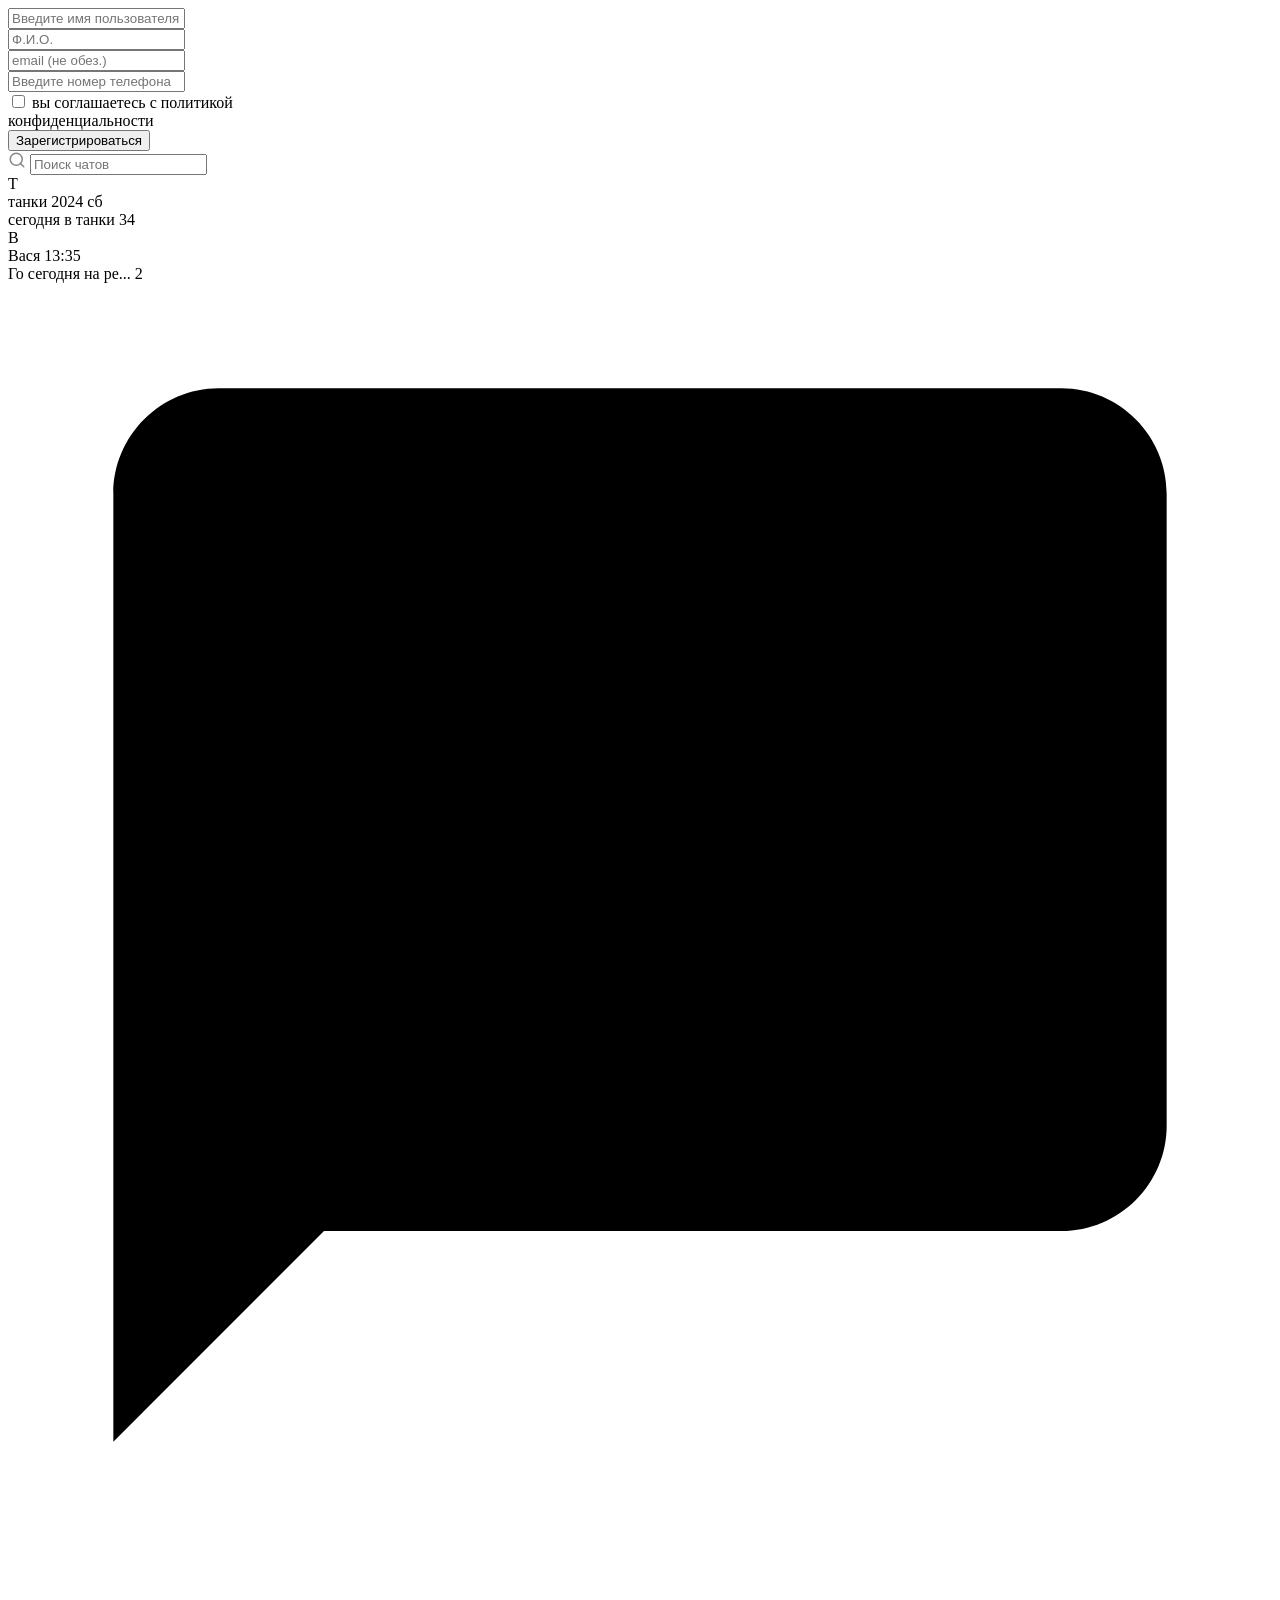
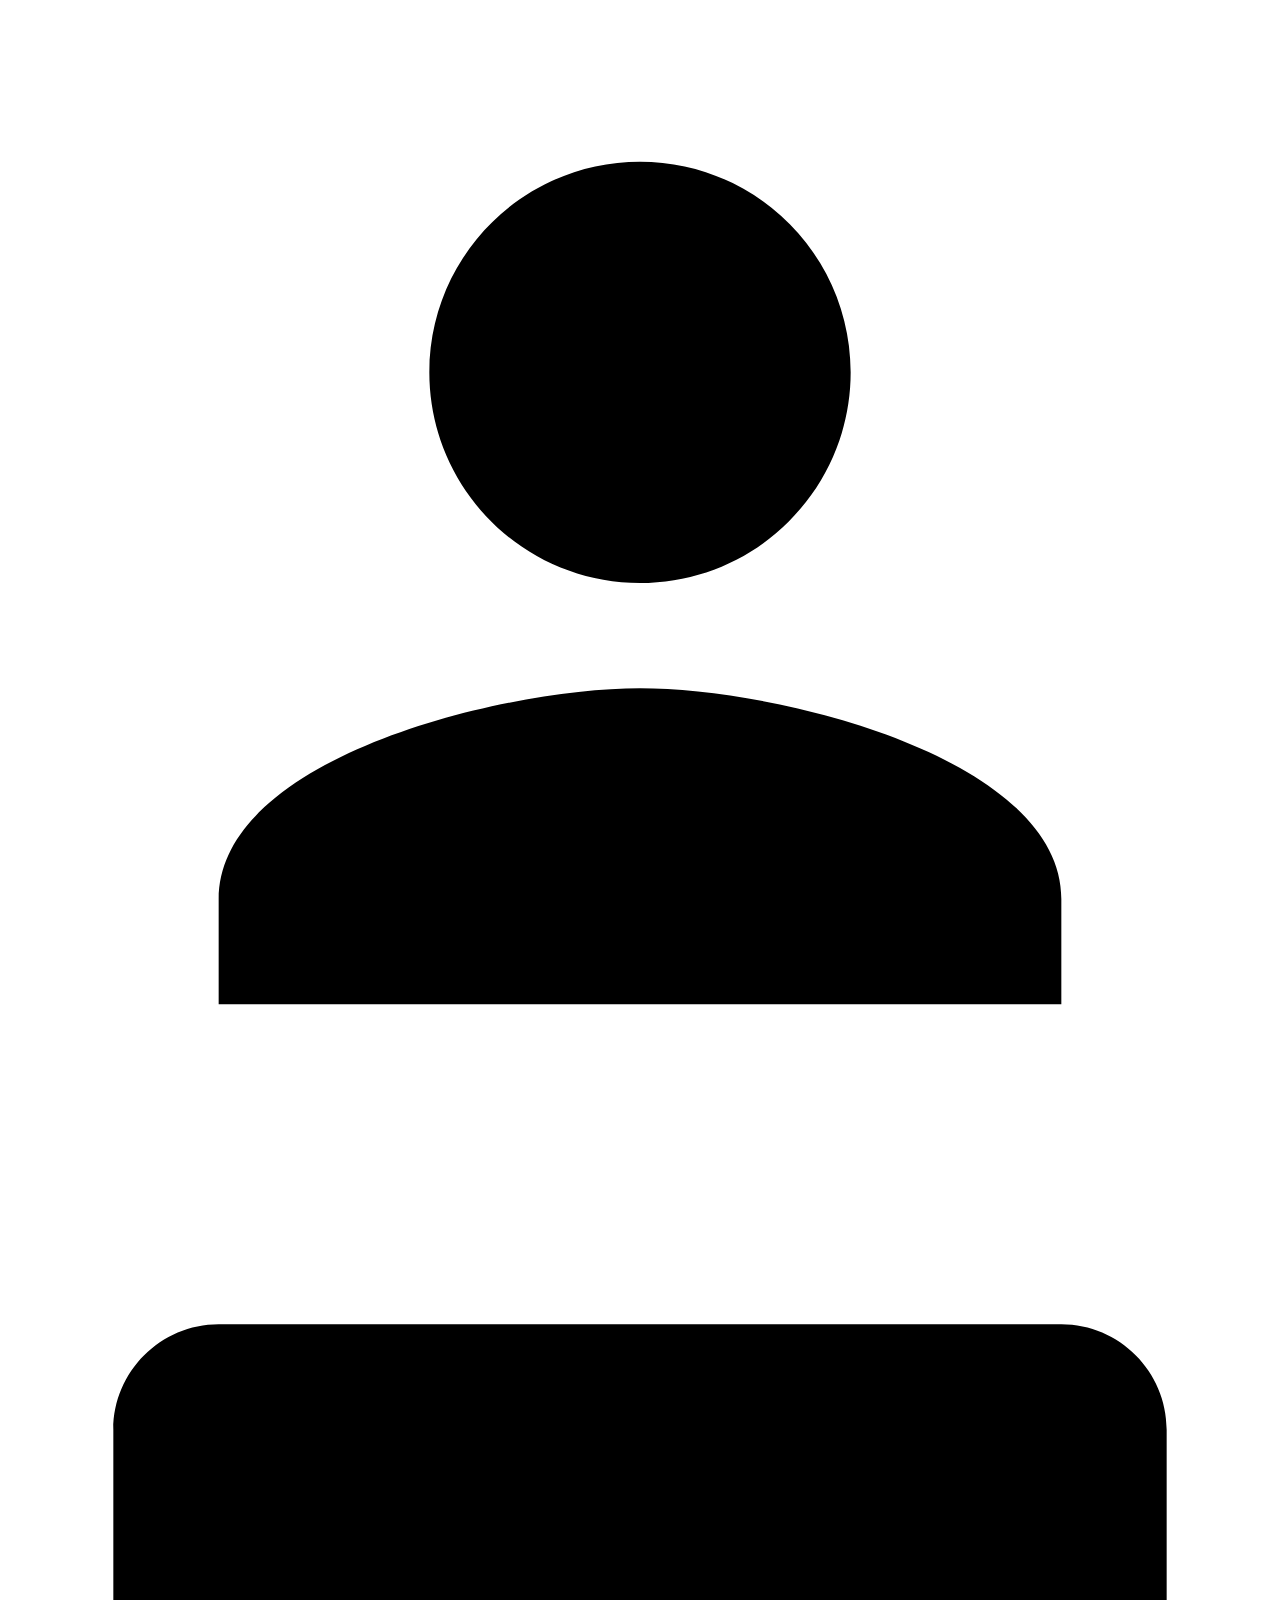
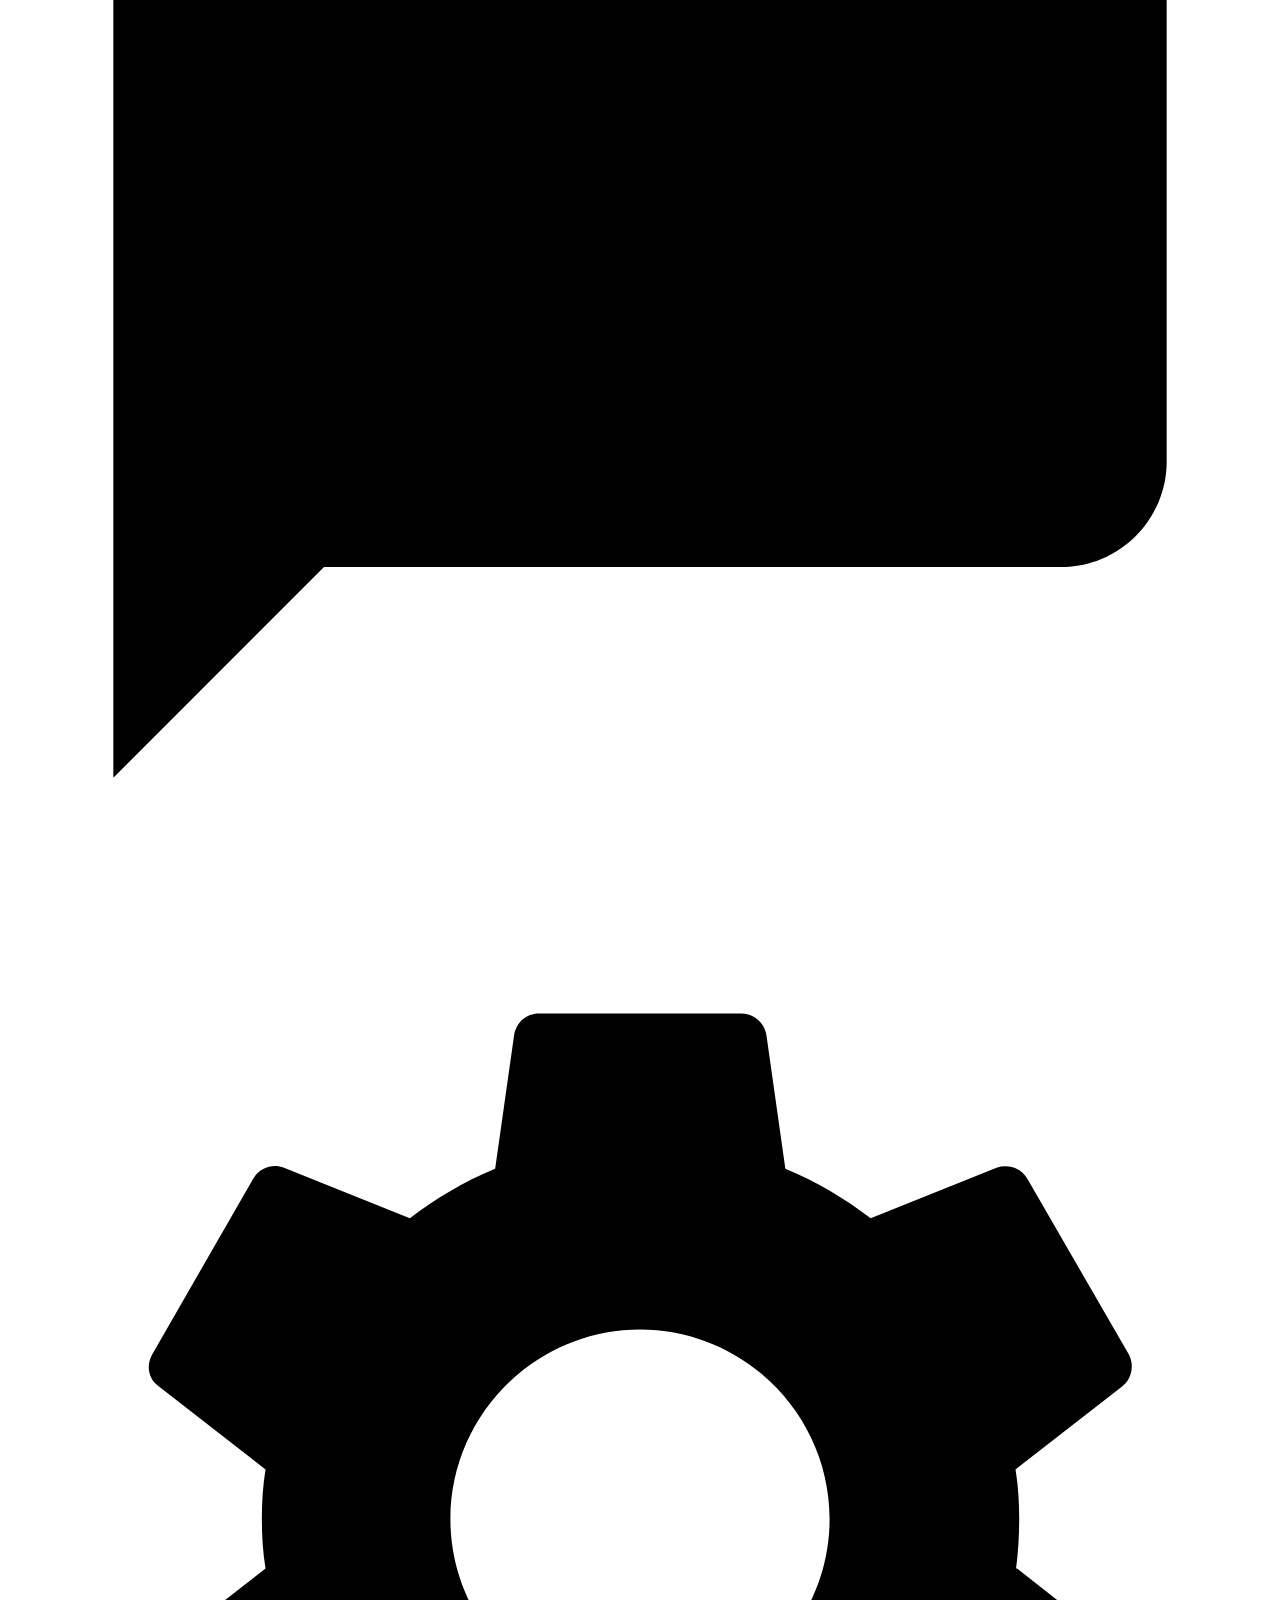
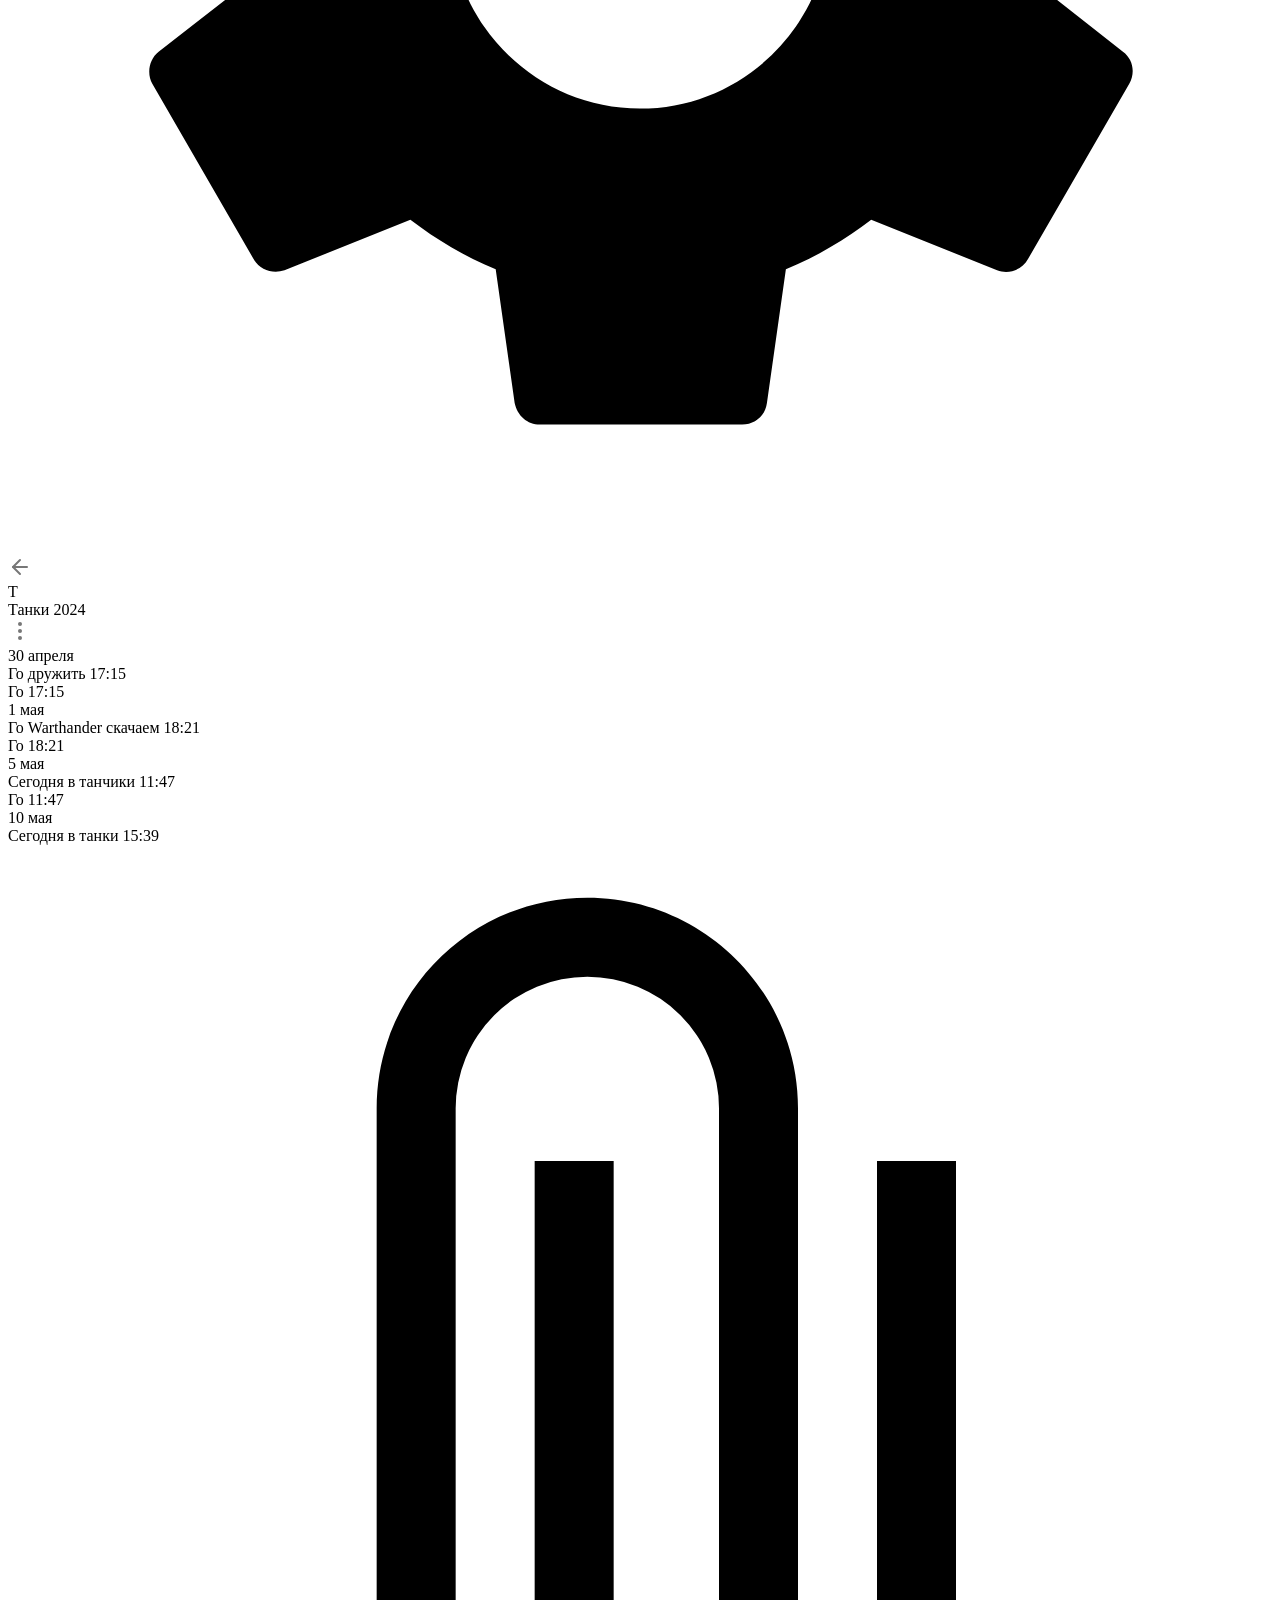
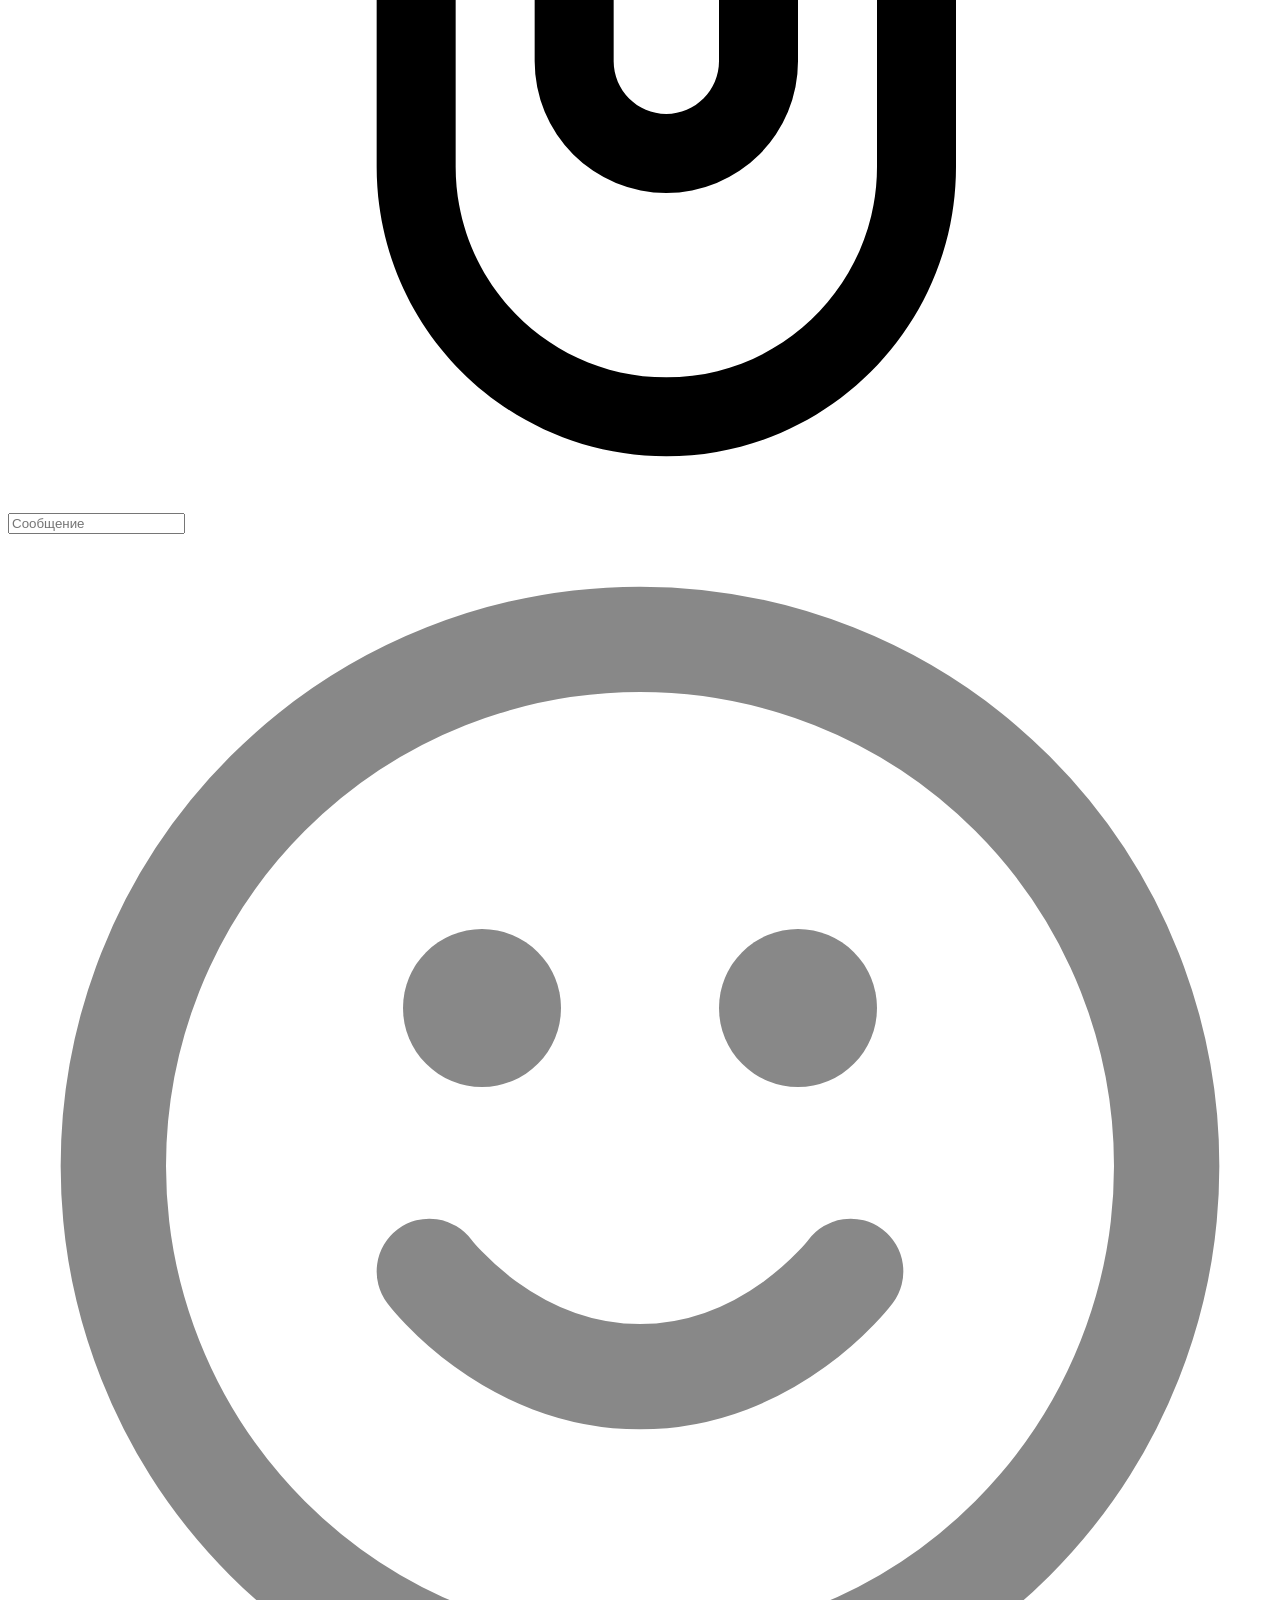
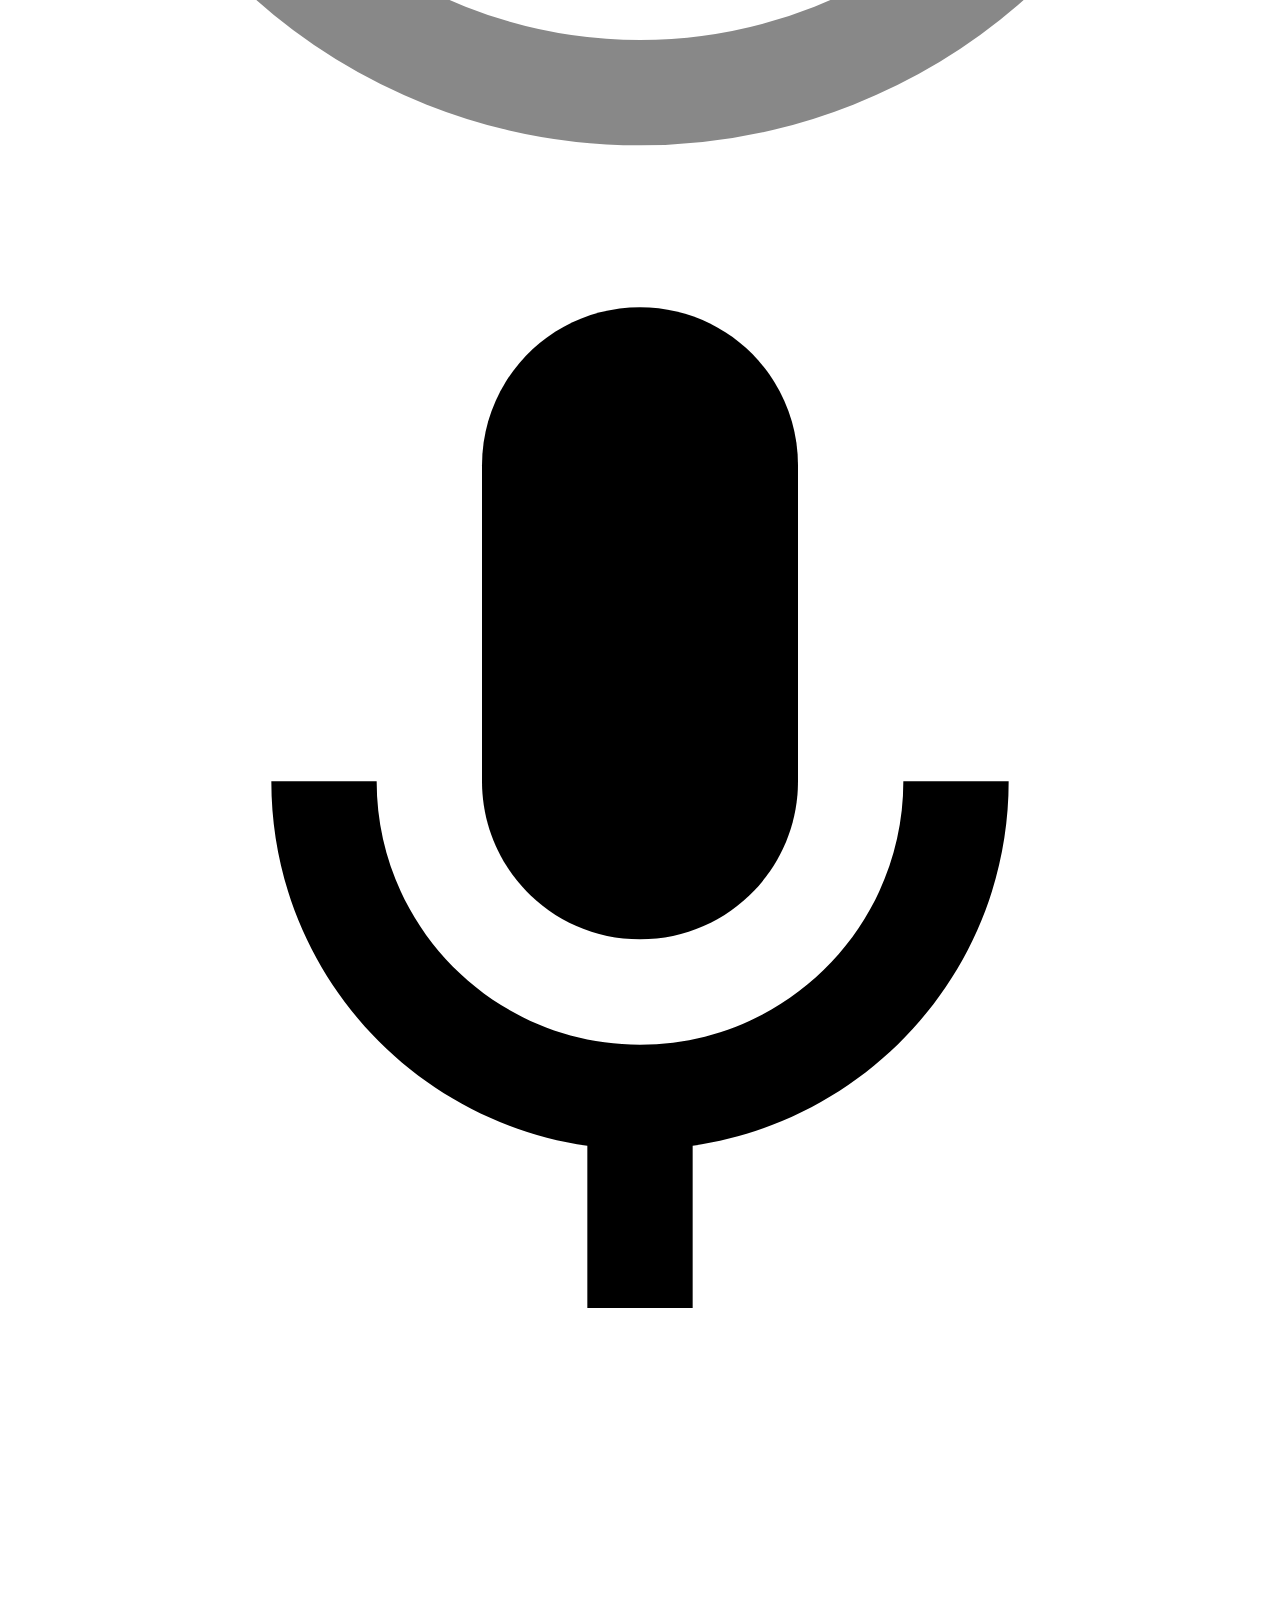
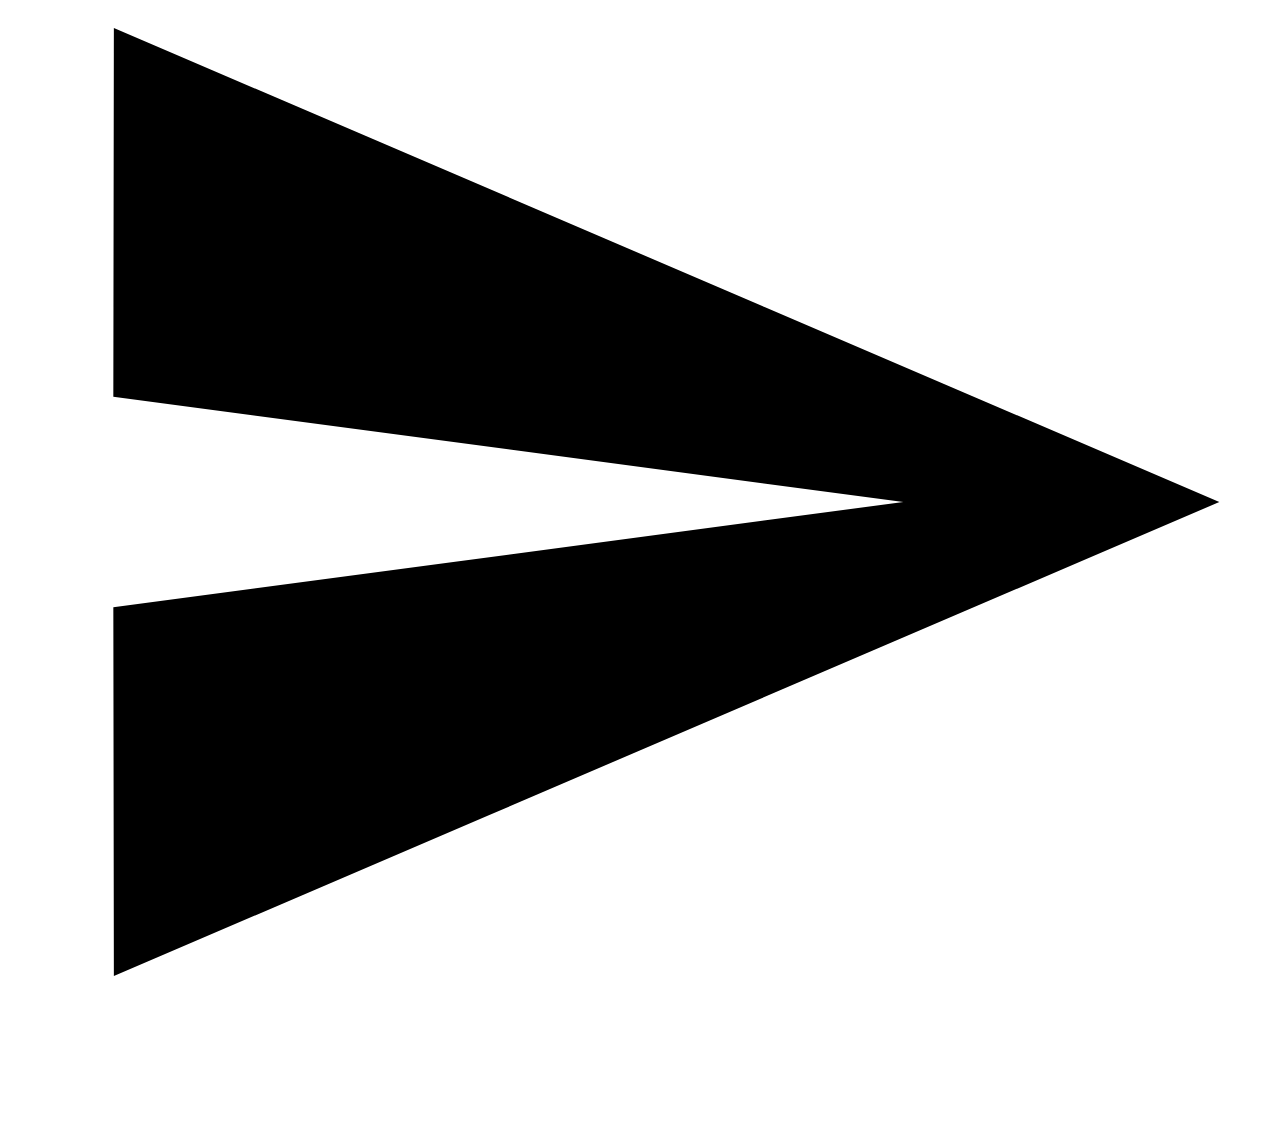
==== chat_phone.html @ c43f6266 "Create chat_phone.html" ====
<!DOCTYPE html>
<html lang="ru">
<head>
    <meta charset="UTF-8">
    <meta name="viewport" content="width=device-width, initial-scale=1.0, maximum-scale=1.0, user-scalable=no">
    <title>Приложение</title>
    <link rel="stylesheet" href="prosto_chat.css">
</head>
<body>

    <div class="app-container">
        
        <!-- ===== ЭКРАН 1: РЕГИСТРАЦИЯ ===== -->
        <div id="registration-screen" class="screen">
            <div class="registration-card">
                <form id="registerForm">
                    <div class="input-group">
                        <input type="text" class="input-field" placeholder="Введите имя пользователя">
                    </div>
                    <div class="input-group">
                        <input type="text" class="input-field" placeholder="Ф.И.О.">
                    </div>
                    <div class="input-group">
                        <input type="email" class="input-field" placeholder="email (не обез.)">
                    </div>
                    <div class="input-group">
                        <input type="tel" class="input-field" placeholder="Введите номер телефона">
                    </div>
                    <div class="terms-container">
                        <input type="checkbox" id="agreement">
                        <label for="agreement" class="terms-text">
                            вы соглашаетесь с политикой<br>конфиденциальности
                        </label>
                    </div>
                    <button type="submit" class="submit-btn">Зарегистрироваться</button>
                </form>
            </div>
        </div>

        <!-- ===== ЭКРАН 2: ВЫБОР ЧАТА ===== -->
        <div id="chat-screen" class="screen">
            
            <!-- Список чатов -->
            <div class="chat-list-container" id="chat-list-container">
                <div class="search-container">
                    <div class="search-box">
                        <svg width="18" height="18" viewBox="0 0 24 24" fill="none" stroke="#888" stroke-width="2" stroke-linecap="round" stroke-linejoin="round">
                            <circle cx="11" cy="11" r="8"></circle>
                            <line x1="21" y1="21" x2="16.65" y2="16.65"></line>
                        </svg>
                        <input type="text" placeholder="Поиск чатов">
                    </div>
                </div>

                <div class="chat-list">
                    <div class="chat-item" id="tanki-chat">
                        <div class="avatar avatar-red">Т</div>
                        <div class="chat-info">
                            <div class="chat-row-top">
                                <span class="chat-name">танки 2024</span>
                                <span class="chat-meta">сб</span>
                            </div>
                            <div class="chat-row-bottom">
                                <span class="chat-preview">сегодня в танки</span>
                                <span class="badge">34</span>
                            </div>
                        </div>
                    </div>

                    <div class="chat-item" id="vasya-chat">
                        <div class="avatar avatar-pink">В</div>
                        <div class="chat-info">
                            <div class="chat-row-top">
                                <span class="chat-name">Вася</span>
                                <span class="chat-meta">13:35</span>
                            </div>
                            <div class="chat-row-bottom">
                                <span class="chat-preview">Го сегодня на ре...</span>
                                <span class="badge">2</span>
                            </div>
                        </div>
                    </div>
                </div>

                <div class="fab">
                    <svg viewBox="0 0 24 24">
                        <path d="M20 2H4c-1.1 0-2 .9-2 2v18l4-4h14c1.1 0 2-.9 2-2V4c0-1.1-.9-2-2-2z"/>
                    </svg>
                </div>

                <div class="bottom-nav">
                    <div class="nav-item">
                        <svg viewBox="0 0 24 24">
                            <path d="M12 12c2.21 0 4-1.79 4-4s-1.79-4-4-4-4 1.79-4 4 1.79 4 4 4zm0 2c-2.67 0-8 1.34-8 4v2h16v-2c0-2.66-5.33-4-8-4z"/>
                        </svg>
                    </div>
                    <div class="nav-item active">
                        <svg viewBox="0 0 24 24">
                            <path d="M20 2H4c-1.1 0-2 .9-2 2v18l4-4h14c1.1 0 2-.9 2-2V4c0-1.1-.9-2-2-2z"/>
                        </svg>
                    </div>
                    <div class="nav-item">
                        <svg viewBox="0 0 24 24">
                            <path d="M19.14 12.94c.04-.3.06-.61.06-.94 0-.32-.02-.64-.07-.94l2.03-1.58c.18-.14.23-.41.12-.61l-1.92-3.32c-.12-.22-.37-.29-.59-.22l-2.39.96c-.5-.38-1.03-.7-1.62-.94l-.36-2.54c-.04-.24-.24-.41-.48-.41h-3.84c-.24 0-.43.17-.47.41l-.36 2.54c-.59.24-1.13.57-1.62.94l-2.39-.96c-.22-.08-.47 0-.59.22L2.74 8.87c-.12.21-.08.47.12.61l2.03 1.58c-.05.3-.07.62-.07.94s.02.64.07.94l-2.03 1.58c-.18.14-.23.41-.12.61l1.92 3.32c.12.22.37.29.59.22l2.39-.96c.5.38 1.03.7 1.62.94l.36 2.54c.05.24.24.41.48.41h3.84c.24 0 .44-.17.47-.41l.36-2.54c.59-.24 1.13-.57 1.62-.94l2.39.96c.22.08.47 0 .59-.22l1.92-3.32c.12-.22.07-.47-.12-.61l-2.01-1.58zM12 15.6c-1.98 0-3.6-1.62-3.6-3.6s1.62-3.6 3.6-3.6 3.6 1.62 3.6 3.6-1.62 3.6-3.6 3.6z"/>
                        </svg>
                    </div>
                </div>
            </div>

            <!-- ===== ЭКРАН 3: САМ ЧАТ ===== -->
            <div class="chat-window" id="chat-window">
                <div class="chat-header">
                    <div class="header-back" id="back-to-list">
                        <svg width="24" height="24" viewBox="0 0 24 24" fill="none" stroke="#777" stroke-width="2" stroke-linecap="round" stroke-linejoin="round">
                            <line x1="19" y1="12" x2="5" y2="12"></line>
                            <polyline points="12 19 5 12 12 5"></polyline>
                        </svg>
                    </div>
                    <div class="header-avatar">T</div>
                    <div class="header-title">Танки 2024</div>
                    <div class="header-menu">
                        <svg width="24" height="24" viewBox="0 0 24 24" fill="#777">
                            <circle cx="12" cy="5" r="2"/>
                            <circle cx="12" cy="12" r="2"/>
                            <circle cx="12" cy="19" r="2"/>
                        </svg>
                    </div>
                </div>

                <div class="message-area">
                    <div class="date-divider">30 апреля</div>
                    <div class="message-row incoming">
                        <div class="bubble incoming">
                            Го дружить <span class="msg-time">17:15</span>
                        </div>
                    </div>
                    <div class="message-row outgoing">
                        <div class="bubble outgoing">
                            Го <span class="msg-time">17:15</span>
                        </div>
                    </div>
                    <div class="date-divider">1 мая</div>
                    <div class="message-row incoming">
                        <div class="bubble incoming">
                            Го Warthander скачаем <span class="msg-time">18:21</span>
                        </div>
                    </div>
                    <div class="message-row outgoing">
                        <div class="bubble outgoing">
                            Го <span class="msg-time">18:21</span>
                        </div>
                    </div>
                    <div class="date-divider">5 мая</div>
                    <div class="message-row incoming">
                        <div class="bubble incoming">
                            Сегодня в танчики <span class="msg-time">11:47</span>
                        </div>
                    </div>
                    <div class="message-row outgoing">
                        <div class="bubble outgoing">
                            Го <span class="msg-time">11:47</span>
                        </div>
                    </div>
                    <div class="date-divider">10 мая</div>
                    <div class="message-row outgoing">
                        <div class="bubble outgoing">
                            Сегодня в танки <span class="msg-time">15:39</span>
                        </div>
                    </div>
                </div>

                <div class="input-area">
                    <div class="input-box">
                        <svg class="icon-btn" viewBox="0 0 24 24">
                            <path d="M16.5 6v11.5c0 2.21-1.79 4-4 4s-4-1.79-4-4V5a2.5 2.5 0 0 1 5 0v10.5c0 .55-.45 1-1 1s-1-.45-1-1V6H10v9.5a2.5 2.5 0 0 0 5 0V5c0-2.21-1.79-4-4-4S7 2.79 7 5v12.5c0 3.04 2.46 5.5 5.5 5.5s5.5-2.46 5.5-5.5V6h-1.5z"/>
                        </svg>
                        <input type="text" placeholder="Сообщение">
                        <div class="input-icons">
                            <svg class="icon-btn" viewBox="0 0 24 24">
                                <circle cx="12" cy="12" r="10" stroke="#888" stroke-width="2" fill="none"/>
                                <path d="M8 14s1.5 2 4 2 4-2 4-2" stroke="#888" stroke-width="2" fill="none" stroke-linecap="round"/>
                                <circle cx="9" cy="9" r="1.5" fill="#888"/>
                                <circle cx="15" cy="9" r="1.5" fill="#888"/>
                            </svg>
                            <svg class="icon-btn" viewBox="0 0 24 24">
                                <path d="M12 14c1.66 0 3-1.34 3-3V5c0-1.66-1.34-3-3-3S9 3.34 9 5v6c0 1.66 1.34 3 3 3z"/>
                                <path d="M17 11c0 2.76-2.24 5-5 5s-5-2.24-5-5H5c0 3.53 2.61 6.43 6 6.92V21h2v-3.08c3.39-.49 6-3.39 6-6.92h-2z"/>
                            </svg>
                            <svg class="icon-btn send-icon" viewBox="0 0 24 24">
                                <path d="M2.01 21L23 12 2.01 3 2 10l15 2-15 2z"/>
                            </svg>
                        </div>
                    </div>
                </div>
            </div>

        </div>

    </div>

    <script>
        // 1. Переход с регистрации на список чатов
        document.getElementById('registerForm').addEventListener('submit', function(e) {
            e.preventDefault();
            const registrationScreen = document.getElementById('registration-screen');
            const chatScreen = document.getElementById('chat-screen');

            registrationScreen.classList.add('hidden');
            setTimeout(() => {
                chatScreen.classList.add('visible');
            }, 150);
        });

        // 2. Переход в чат "Танки 2024" (плавно)
        document.getElementById('tanki-chat').addEventListener('click', function() {
            const listContainer = document.getElementById('chat-list-container');
            const chatWindow = document.getElementById('chat-window');

            // Сначала исчезает список
            listContainer.classList.remove('active');
            listContainer.classList.add('hidden-chat');
            
            // Через 200 мс появляется чат
            setTimeout(() => {
                chatWindow.classList.remove('hidden-chat');
                chatWindow.classList.add('active');
            }, 200);
        });

        // 3. Возврат к списку чатов (плавно)
        document.getElementById('back-to-list').addEventListener('click', function() {
            const listContainer = document.getElementById('chat-list-container');
            const chatWindow = document.getElementById('chat-window');

            // Сначала исчезает чат
            chatWindow.classList.remove('active');
            chatWindow.classList.add('hidden-chat');

            // Через 200 мс появляется список
            setTimeout(() => {
                listContainer.classList.remove('hidden-chat');
                listContainer.classList.add('active');
            }, 200);
        });

        // 4. Заглушка для чата "Вася"
        document.getElementById('vasya-chat').addEventListener('click', function() {
            alert('Чат с Васей в разработке :)');
        });
    </script>

</body>
</html>
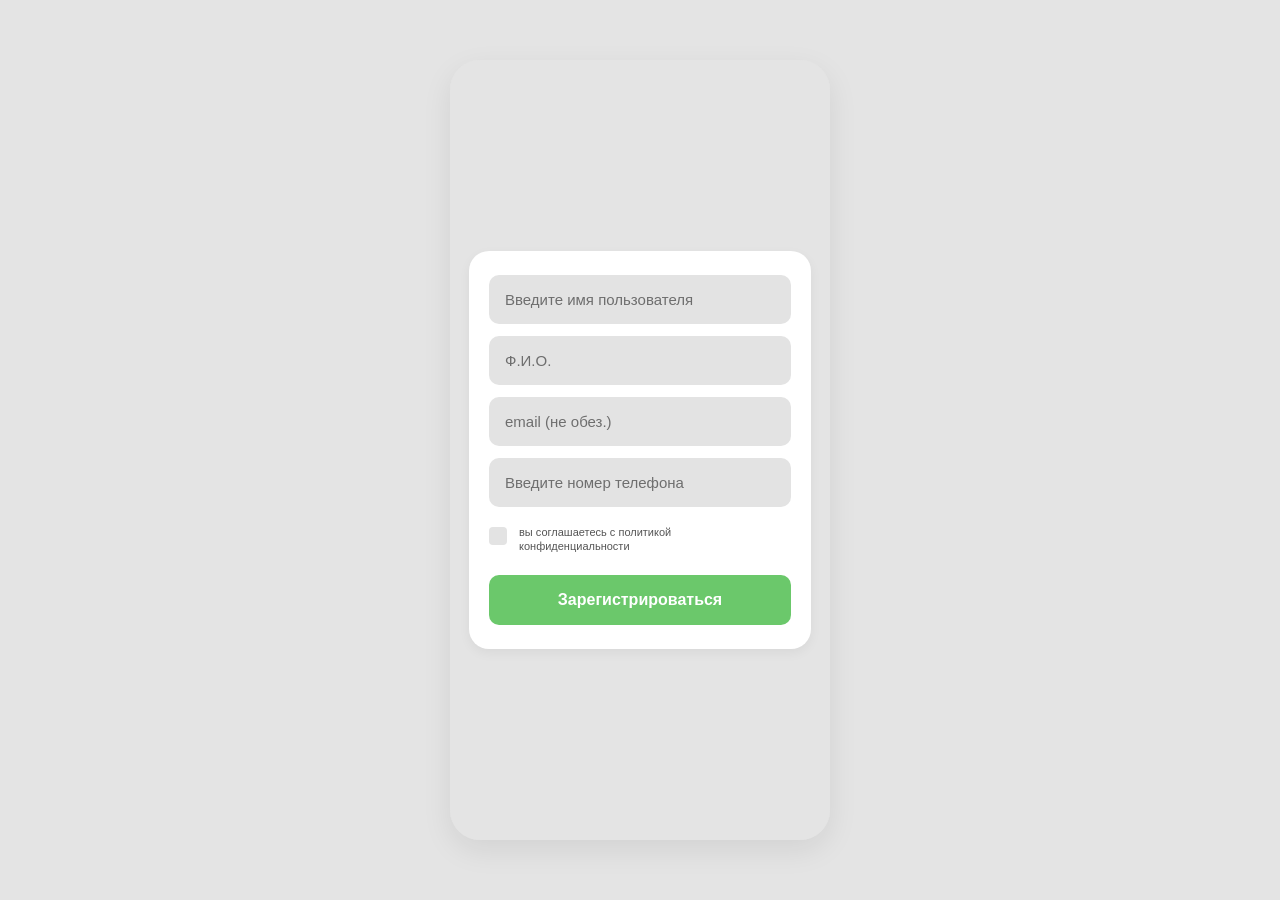
==== commit 9d959c92: "Create chat_phone.html" ====
--- a/chat_phone.html
+++ b/chat_phone.html
@@ -4,7 +4,7 @@
     <meta charset="UTF-8">
     <meta name="viewport" content="width=device-width, initial-scale=1.0, maximum-scale=1.0, user-scalable=no">
     <title>Приложение</title>
-    <link rel="stylesheet" href="prosto_chat.css">
+    <link rel="stylesheet" href="chat_phone.css">
 </head>
 <body>
 
--- a/chat_phone.css
+++ b/chat_phone.css
@@ -0,0 +1,484 @@
+/* ===== БАЗОВЫЕ СБРОСЫ ===== */
+* {
+    box-sizing: border-box;
+    margin: 0;
+    padding: 0;
+    font-family: -apple-system, BlinkMacSystemFont, "Segoe UI", Roboto, Arial, sans-serif;
+}
+
+body {
+    background-color: #e4e4e4;
+    height: 100vh;
+    display: flex;
+    justify-content: center;
+    align-items: center;
+}
+
+.app-container {
+    width: 100%;
+    max-width: 380px;
+    height: 100vh;
+    max-height: 780px;
+    border-radius: 30px;
+    overflow: hidden;
+    position: relative;
+    box-shadow: 0 10px 30px rgba(0, 0, 0, 0.08);
+}
+
+/* ===== ЭКРАНЫ ===== */
+.screen {
+    position: absolute;
+    inset: 0;
+    width: 100%;
+    height: 100%;
+    transition: opacity 0.5s cubic-bezier(0.4, 0, 0.2, 1),
+                visibility 0.5s cubic-bezier(0.4, 0, 0.2, 1),
+                transform 0.5s cubic-bezier(0.4, 0, 0.2, 1);
+}
+
+/* ===== РЕГИСТРАЦИЯ ===== */
+#registration-screen {
+    display: flex;
+    justify-content: center;
+    align-items: center;
+    background-color: #e4e4e4;
+    z-index: 20;
+    opacity: 1;
+    visibility: visible;
+    transform: scale(1);
+}
+
+#registration-screen.hidden {
+    opacity: 0;
+    visibility: hidden;
+    transform: scale(0.96);
+    pointer-events: none;
+}
+
+.registration-card {
+    background-color: white;
+    padding: 24px 20px;
+    border-radius: 20px;
+    width: 90%;
+    max-width: 350px;
+    box-shadow: 0 4px 12px rgba(0, 0, 0, 0.05);
+}
+
+.input-group {
+    margin-bottom: 12px;
+}
+
+.input-field {
+    width: 100%;
+    padding: 16px;
+    background-color: #e3e3e3;
+    border: none;
+    border-radius: 10px;
+    font-size: 15px;
+    outline: none;
+    color: #444;
+}
+
+.input-field::placeholder {
+    color: #6e6e6e;
+}
+
+.terms-container {
+    display: flex;
+    align-items: flex-start;
+    gap: 12px;
+    margin: 18px 0 22px 0;
+}
+
+.terms-container input[type="checkbox"] {
+    appearance: none;
+    -webkit-appearance: none;
+    min-width: 18px;
+    height: 18px;
+    background-color: #e3e3e3;
+    border-radius: 4px;
+    cursor: pointer;
+    margin-top: 2px;
+    border: none;
+    display: flex;
+    align-items: center;
+    justify-content: center;
+}
+
+.terms-container input[type="checkbox"]:checked {
+    background-color: #6bc86b;
+}
+
+.terms-container input[type="checkbox"]:checked::after {
+    content: "✓";
+    color: white;
+    font-size: 14px;
+    font-weight: bold;
+}
+
+.terms-text {
+    font-size: 11px;
+    color: #555;
+    line-height: 1.3;
+}
+
+.submit-btn {
+    width: 100%;
+    padding: 16px;
+    background-color: #6bc86b;
+    color: white;
+    border: none;
+    border-radius: 10px;
+    font-size: 16px;
+    font-weight: 600;
+    cursor: pointer;
+}
+
+/* ===== ЧАТЫ И СПИСОК ЧАТОВ ===== */
+#chat-screen {
+    display: flex;
+    flex-direction: column;
+    background-color: #efefef;
+    z-index: 10;
+    opacity: 0;
+    visibility: hidden;
+    transform: scale(1.03);
+}
+
+#chat-screen.visible {
+    opacity: 1;
+    visibility: visible;
+    transform: scale(1);
+}
+
+/* Обёртка для плавного переключения между списком и чатом */
+.chat-list-container,
+.chat-window {
+    position: absolute;
+    inset: 0;
+    width: 100%;
+    height: 100%;
+    background-color: #efefef;
+    transition: opacity 0.4s cubic-bezier(0.4, 0, 0.2, 1),
+                transform 0.4s cubic-bezier(0.4, 0, 0.2, 1),
+                visibility 0.4s cubic-bezier(0.4, 0, 0.2, 1);
+}
+
+/* Активное состояние */
+.chat-list-container.active,
+.chat-window.active {
+    opacity: 1;
+    transform: scale(1);
+    visibility: visible;
+    pointer-events: auto;
+}
+
+/* Скрытое состояние (исчезает) */
+.chat-list-container.hidden-chat,
+.chat-window.hidden-chat {
+    opacity: 0;
+    transform: scale(0.95);
+    visibility: hidden;
+    pointer-events: none;
+}
+
+/* ===== СПИСОК ЧАТОВ (по умолчанию виден) ===== */
+.chat-list-container {
+    opacity: 1;
+    transform: scale(1);
+    visibility: visible;
+    pointer-events: auto;
+}
+
+.search-container {
+    padding: 15px 20px 5px 20px;
+}
+
+.search-box {
+    background-color: #dcdcdc;
+    border-radius: 12px;
+    padding: 10px 16px;
+    display: flex;
+    align-items: center;
+    gap: 10px;
+}
+
+.search-box input {
+    border: none;
+    background: transparent;
+    outline: none;
+    width: 100%;
+    font-size: 16px;
+    color: #333;
+}
+
+.search-box input::placeholder {
+    color: #888;
+}
+
+.chat-list {
+    padding: 5px 20px 100px 20px;
+    overflow-y: auto;
+    height: calc(100% - 70px);
+}
+
+.chat-item {
+    display: flex;
+    align-items: center;
+    padding: 12px 0;
+    cursor: pointer;
+}
+
+.avatar {
+    width: 50px;
+    height: 50px;
+    border-radius: 50%;
+    display: flex;
+    justify-content: center;
+    align-items: center;
+    font-size: 22px;
+    color: white;
+    font-weight: 500;
+    flex-shrink: 0;
+    margin-right: 12px;
+}
+
+.avatar-red { background-color: #e44a4a; }
+.avatar-pink { background-color: #df4b6c; }
+
+.chat-info {
+    flex: 1;
+}
+
+.chat-row-top {
+    display: flex;
+    justify-content: space-between;
+    margin-bottom: 4px;
+}
+
+.chat-name {
+    font-size: 16px;
+    font-weight: 500;
+    color: #222;
+}
+
+.chat-meta {
+    font-size: 12px;
+    color: #888;
+}
+
+.chat-row-bottom {
+    display: flex;
+    justify-content: space-between;
+}
+
+.chat-preview {
+    font-size: 14px;
+    color: #666;
+    white-space: nowrap;
+    overflow: hidden;
+    text-overflow: ellipsis;
+    max-width: 160px;
+}
+
+.badge {
+    background-color: #dcdcdc;
+    border-radius: 12px;
+    padding: 0 8px;
+    font-size: 12px;
+    font-weight: 500;
+    color: #555;
+    min-width: 20px;
+    text-align: center;
+    line-height: 20px;
+}
+
+.fab {
+    position: absolute;
+    bottom: 90px;
+    right: 20px;
+    width: 48px;
+    height: 48px;
+    background-color: #5cd65c;
+    border-radius: 50%;
+    display: flex;
+    justify-content: center;
+    align-items: center;
+    box-shadow: 0 4px 8px rgba(0, 0, 0, 0.15);
+    z-index: 5;
+}
+
+.fab svg {
+    width: 26px;
+    height: 26px;
+    fill: white;
+}
+
+.bottom-nav {
+    background-color: #e0e0e0;
+    padding: 12px 30px;
+    display: flex;
+    justify-content: space-between;
+    align-items: center;
+    border-top-left-radius: 24px;
+    border-top-right-radius: 24px;
+    position: absolute;
+    bottom: 0;
+    width: 100%;
+    height: 70px;
+}
+
+.nav-item svg {
+    width: 26px;
+    height: 26px;
+    fill: #7a9cd9;
+}
+
+.nav-item.active svg {
+    fill: #5577bb;
+}
+
+/* ===== ОКНО ЧАТА (скрыто по умолчанию) ===== */
+.chat-window {
+    opacity: 0;
+    transform: scale(0.95);
+    visibility: hidden;
+    pointer-events: none;
+    display: flex;
+    flex-direction: column;
+}
+
+.chat-header {
+    background-color: #dcdcdc;
+    padding: 12px 15px;
+    display: flex;
+    align-items: center;
+    border-bottom: 1px solid #d0d0d0;
+    flex-shrink: 0;
+}
+
+.header-back {
+    cursor: pointer;
+    margin-right: 12px;
+    display: flex;
+    align-items: center;
+}
+
+.header-avatar {
+    width: 34px;
+    height: 34px;
+    background-color: #e35353;
+    border-radius: 50%;
+    display: flex;
+    justify-content: center;
+    align-items: center;
+    color: white;
+    font-weight: 600;
+    font-size: 18px;
+    margin-right: 10px;
+}
+
+.header-title {
+    flex: 1;
+    font-weight: 600;
+    font-size: 17px;
+    color: #444;
+}
+
+.header-menu {
+    cursor: pointer;
+}
+
+.message-area {
+    flex: 1;
+    background-color: #efefef;
+    padding: 10px 15px;
+    overflow-y: auto;
+    display: flex;
+    flex-direction: column;
+}
+
+.date-divider {
+    text-align: center;
+    font-size: 14px;
+    font-weight: 500;
+    color: #555;
+    margin: 15px 0;
+}
+
+.message-row {
+    display: flex;
+    margin-bottom: 8px;
+}
+
+.message-row.incoming {
+    justify-content: flex-start;
+}
+
+.message-row.outgoing {
+    justify-content: flex-end;
+}
+
+.bubble {
+    max-width: 75%;
+    padding: 8px 12px;
+    border-radius: 12px;
+    font-size: 15px;
+    line-height: 1.4;
+}
+
+.bubble.incoming {
+    background-color: #aae2f9;
+    border-bottom-left-radius: 4px;
+}
+
+.bubble.outgoing {
+    background-color: #ffffff;
+    border-bottom-right-radius: 4px;
+}
+
+.msg-time {
+    font-size: 11px;
+    color: #777;
+    vertical-align: bottom;
+    margin-left: 5px;
+    white-space: nowrap;
+}
+
+.input-area {
+    background-color: #efefef;
+    padding: 8px 15px 15px 15px;
+    flex-shrink: 0;
+}
+
+.input-box {
+    background-color: white;
+    border-radius: 25px;
+    padding: 6px 12px;
+    display: flex;
+    align-items: center;
+    border: 1px solid #ccc;
+}
+
+.input-box input {
+    flex: 1;
+    border: none;
+    outline: none;
+    margin: 0 10px;
+    font-size: 15px;
+    color: #333;
+    background: transparent;
+}
+
+.input-icons {
+    display: flex;
+    align-items: center;
+    gap: 6px;
+}
+
+.icon-btn {
+    width: 24px;
+    height: 24px;
+    fill: #888;
+    cursor: pointer;
+}
